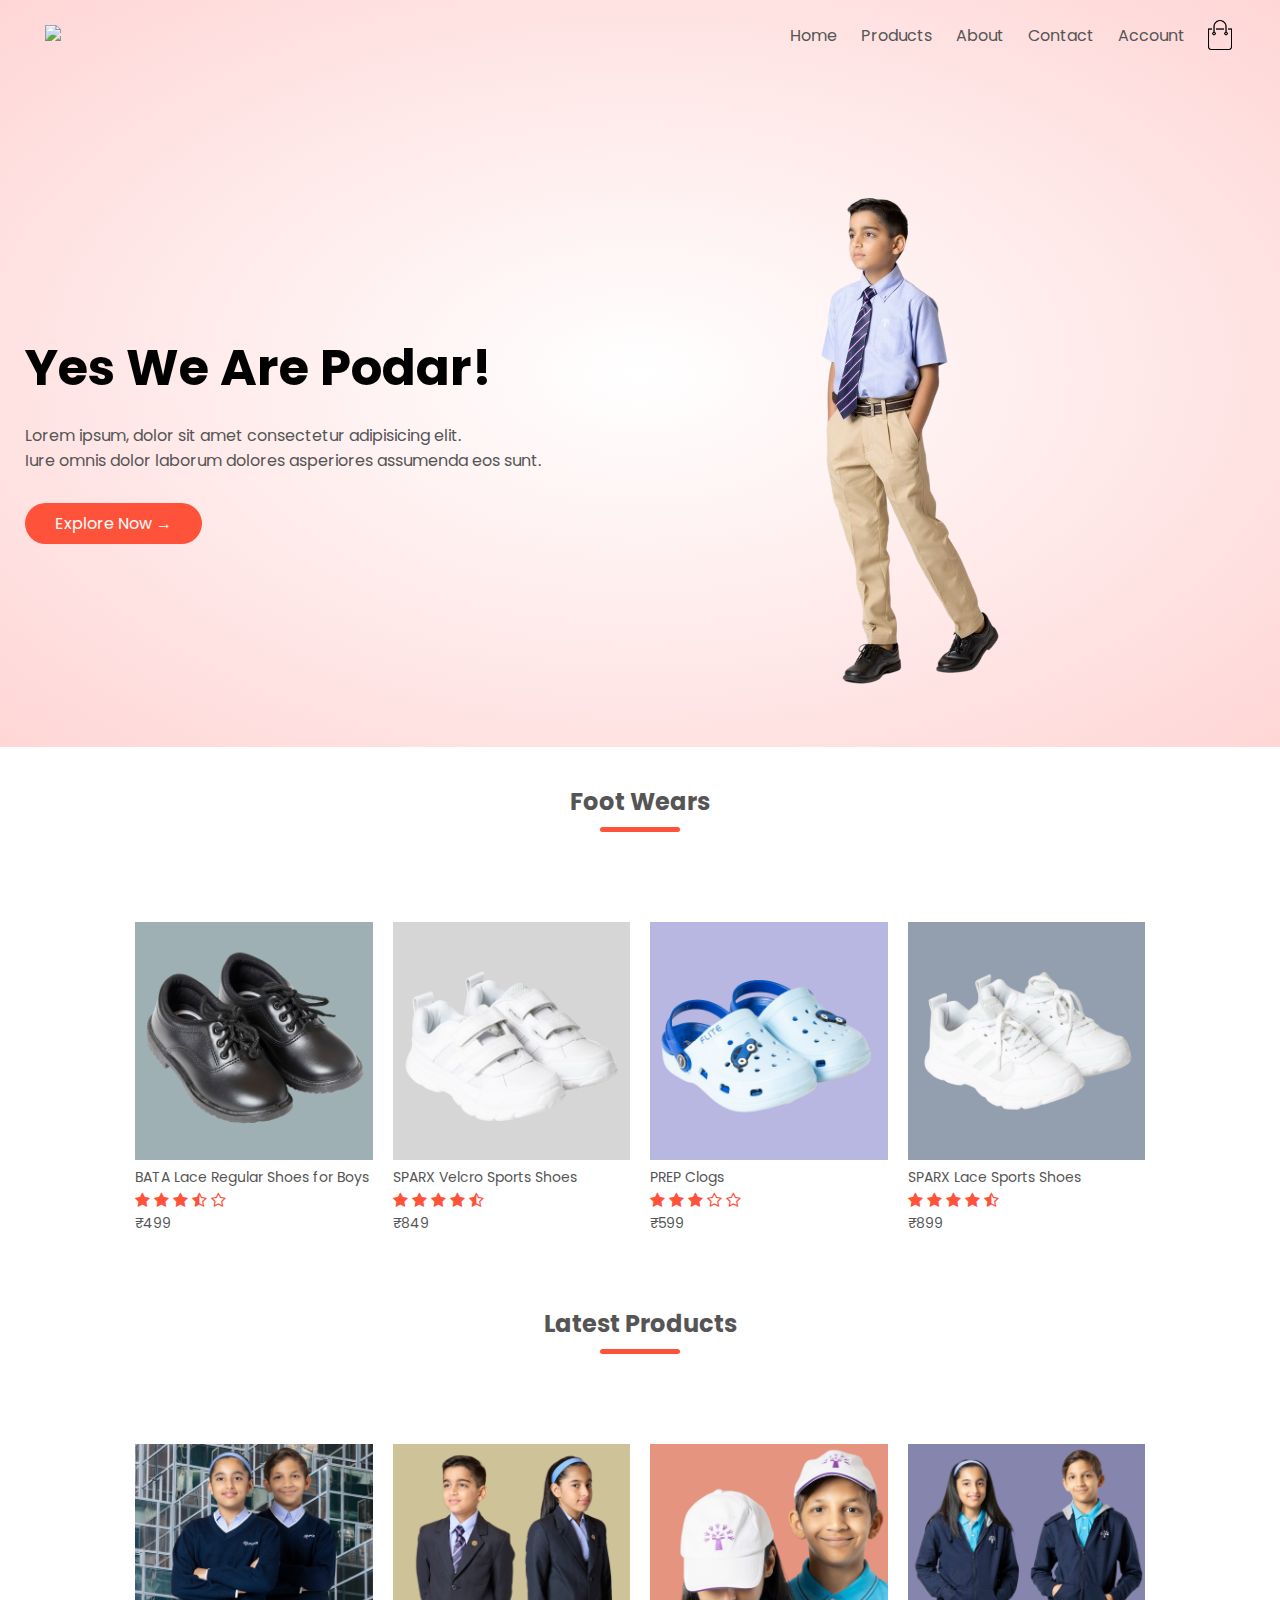
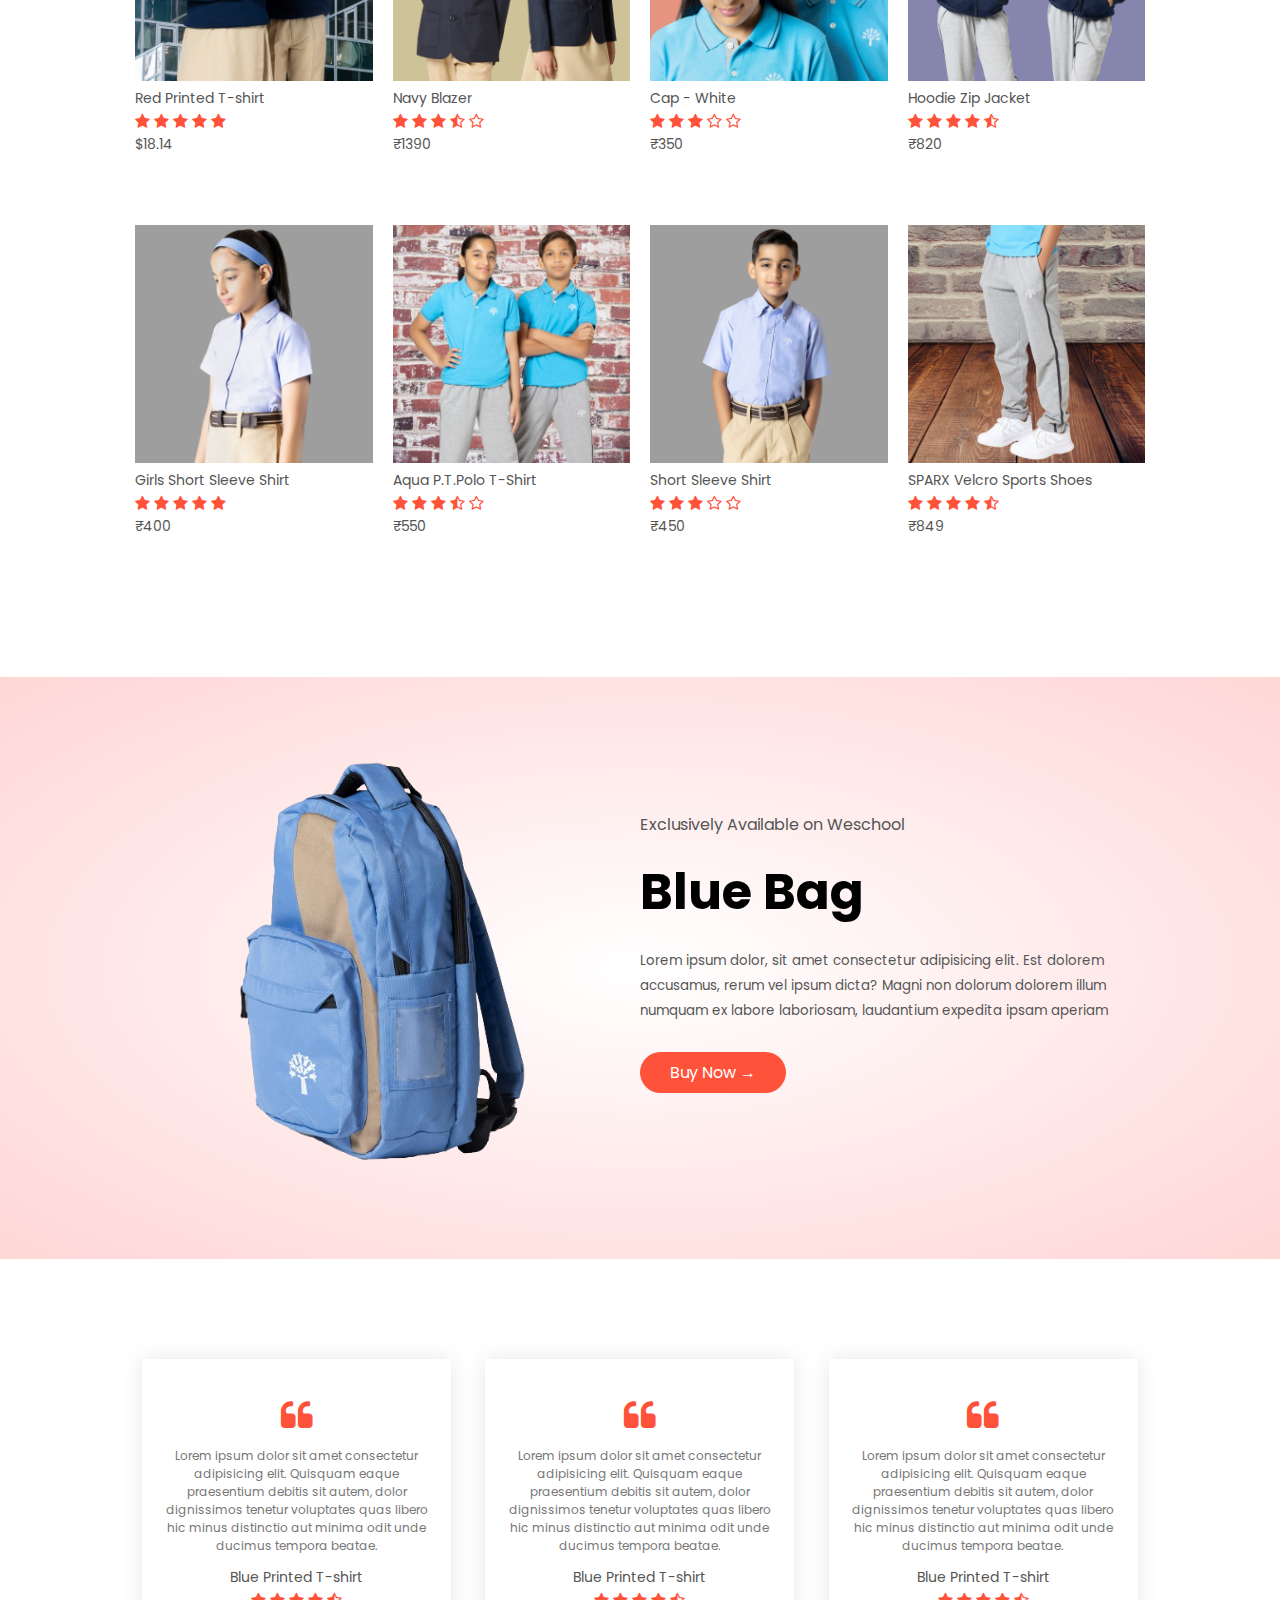
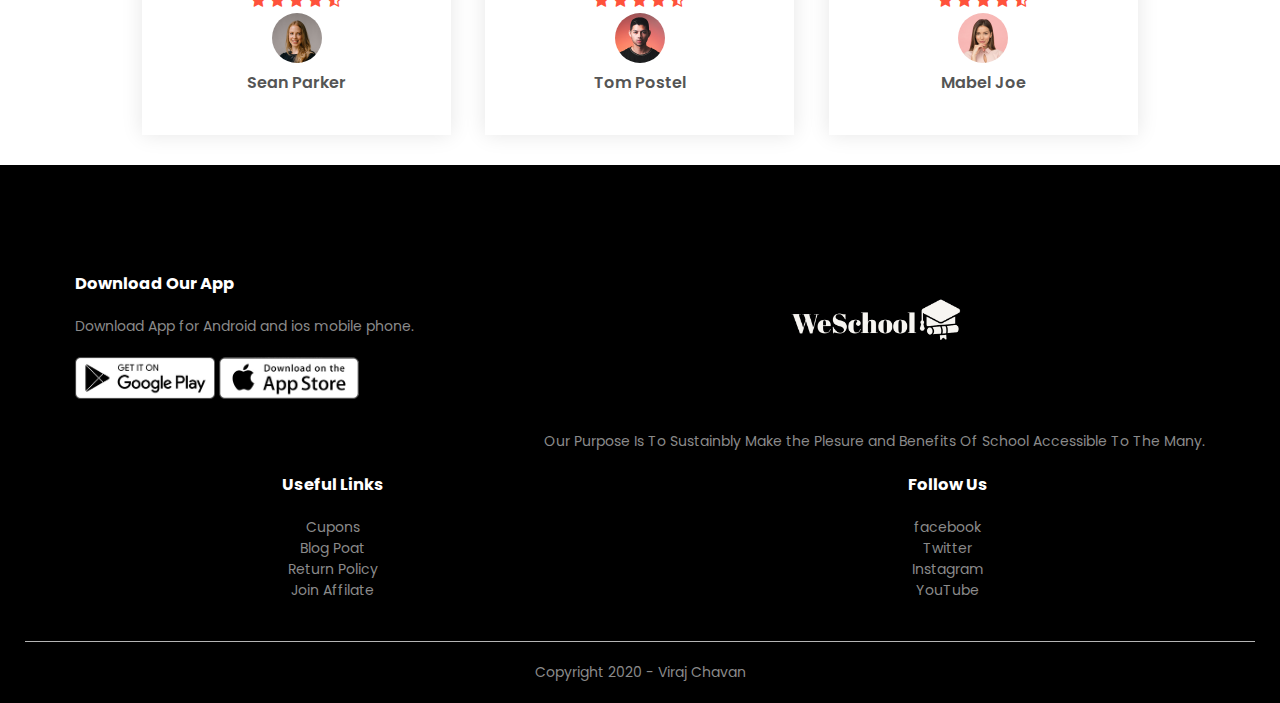
==== index.html @ d541a280 "Add files via upload" ====
<!DOCTYPE html>
<html lang="en">
<head>
    <meta charset="UTF-8">
    <meta name="viewport" content="width=device-width, initial-scale=1.0">
    <title>We School</title>
    <link rel="stylesheet" href="style.css">
    <link href="https://fonts.googleapis.com/css2?family=Poppins:wght@300;400;500;600;700&amp;display=swap" rel="stylesheet">
    <link rel="stylesheet" href="https://stackpath.bootstrapcdn.com/font-awesome/4.7.0/css/font-awesome.min.css">
</head>
<body>

<div class="header">
    <div class="container">
       <div class="navbar">
         <div class="logo">
    <img src="images/WeSchool_transparent.png" width="125px">
</div>
<nav>
    <ul id="MenuItems">
        <li><a href="index.html">Home</a></li>
        <li><a href="products.html">Products</a></li>
        <li><a href="">About</a></li>
        <li><a href="">Contact</a></li>
        <li><a href="">Account</a></li>
         </ul>
       </nav>
       <img src="cart.png" width="30px" height="30px">
       <img src="menu.png" class="menu-icon" onclick="menutoggle()">
      </div>
      <div class="row">
        <div class="col-2"> 
           <h1>Yes We Are Podar!</h1>
           <p>Lorem ipsum, dolor sit amet consectetur adipisicing elit. <br>Iure omnis dolor laborum dolores asperiores assumenda eos sunt.</p>
        <a href="" class="btn">Explore Now &#8594;</a>
        </div>
        <div class="col-2">
<img src="mainpic.png">
        </div>
      </div>
     </div> 
    </div>




<!-------------- Footwaer Products -------------->
<br>
<div class="small-container">
    <h2 class="title"> Foot Wears</h2>

    <div class="row">
        <div class="col-4">
            <img src="shoeblack4.png">
            <h4>BATA Lace Regular Shoes for Boys</h4>
            <div class="rating">
                <i class="fa fa-star"></i>
                <i class="fa fa-star"></i>
                <i class="fa fa-star"></i>
                <i class="fa fa-star-half-o"></i>
                <i class="fa fa-star-o"></i>
            </div>
            <p>₹499</p>
        </div>
        <div class="col-4">
            <img src="wihiteshoe.png">
            <h4>SPARX Velcro Sports Shoes</h4>
            <div class="rating">
                <i class="fa fa-star"></i>
                <i class="fa fa-star"></i>
                <i class="fa fa-star"></i>
                <i class="fa fa-star"></i>
                <i class="fa fa-star-half-o"></i>
            </div>
            <p>₹849</p>
        </div>
        <div class="col-4">
            <img src="crocs.png">
            <h4>PREP Clogs</h4>
            <div class="rating">
                <i class="fa fa-star"></i>
                <i class="fa fa-star"></i>
                <i class="fa fa-star"></i>
                <i class="fa fa-star-o"></i>
                <i class="fa fa-star-o"></i>
            </div>
            <p>₹599</p>
        </div>
        <div class="col-4">
            <img src="whitelaceshoe.png">
            <h4>SPARX Lace Sports Shoes </h4>
            <div class="rating">
                <i class="fa fa-star"></i>
                <i class="fa fa-star"></i>
                <i class="fa fa-star"></i>
                <i class="fa fa-star"></i>
                <i class="fa fa-star-half-o"></i>
            </div>
            <p>₹899</p>
        </div>
    </div>
<!-------------- Latest Products -------------->
    <h2 class="title">Latest Products</h2>

    <div class="row">
        <div class="col-4">
            <img src="sweater.png">
            <h4>Red Printed T-shirt</h4>
            <div class="rating">
                <i class="fa fa-star"></i>
                <i class="fa fa-star"></i>
                <i class="fa fa-star"></i>
                <i class="fa fa-star"></i>
                <i class="fa fa-star"></i>
            </div>
            <p>$18.14</p>
        </div>
        <div class="col-4">
            <img src="blazer.png">
            <h4>Navy Blazer</h4>
            <div class="rating">
                <i class="fa fa-star"></i>
                <i class="fa fa-star"></i>
                <i class="fa fa-star"></i>
                <i class="fa fa-star-half-o"></i>
                <i class="fa fa-star-o"></i>
            </div>
            <p>₹1390</p>
        </div>
        <div class="col-4">
            <img src="cap.png">
            <h4>Cap - White </h4>
            <div class="rating">
                <i class="fa fa-star"></i>
                <i class="fa fa-star"></i>
                <i class="fa fa-star"></i>
                <i class="fa fa-star-o"></i>
                <i class="fa fa-star-o"></i>
            </div>
            <p>₹350</p>
        </div>
        <div class="col-4">
            <img src="hoodie.png">
            <h4>Hoodie Zip Jacket</h4>
            <div class="rating">
                <i class="fa fa-star"></i>
                <i class="fa fa-star"></i>
                <i class="fa fa-star"></i>
                <i class="fa fa-star"></i>
                <i class="fa fa-star-half-o"></i>
            </div>
            <p>₹820</p>
        </div>
    </div>
    <div class="row">
        <div class="col-4">
            <img src="classicgirlpic-removebg-preview.png">
            <h4>Girls Short Sleeve Shirt</h4>
            <div class="rating">
                <i class="fa fa-star"></i>
                <i class="fa fa-star"></i>
                <i class="fa fa-star"></i>
                <i class="fa fa-star"></i>
                <i class="fa fa-star"></i>
            </div>
            <p>₹400</p>
        </div>
        <div class="col-4">
            <img src="sportshirt.png">
            <h4>Aqua P.T.Polo T-Shirt</h4>
            <div class="rating">
                <i class="fa fa-star"></i>
                <i class="fa fa-star"></i>
                <i class="fa fa-star"></i>
                <i class="fa fa-star-half-o"></i>
                <i class="fa fa-star-o"></i>
            </div>
            <p>₹550</p>
        </div>
        <div class="col-4">
            <img src="classicpic3.png">
            <h4>Short Sleeve Shirt</h4>
            <div class="rating">
                <i class="fa fa-star"></i>
                <i class="fa fa-star"></i>
                <i class="fa fa-star"></i>
                <i class="fa fa-star-o"></i>
                <i class="fa fa-star-o"></i>
            </div>
            <p>₹450</p>
        </div>
        <div class="col-4">
            <img src="ptpant.png">
            <h4>SPARX Velcro Sports Shoes</h4>
            <div class="rating">
                <i class="fa fa-star"></i>
                <i class="fa fa-star"></i>
                <i class="fa fa-star"></i>
                <i class="fa fa-star"></i>
                <i class="fa fa-star-half-o"></i>
            </div>
            <p>₹849</p>
        </div>
    </div>
</div>

                 <!--------------- Offers -------------------->
<div class="offer">
    <div class="small-container">
        <div class="row">
            <div class="col-2">
                <img src="bag-podar.png" class="offer-img"></div>
            <div class="col-2">
                <p>Exclusively Available on Weschool</p>
                <h1>Blue Bag </h1>
                <small>Lorem ipsum dolor, sit amet consectetur adipisicing elit. Est dolorem accusamus, rerum vel ipsum dicta? Magni non dolorum dolorem illum numquam ex labore laboriosam, laudantium expedita ipsam aperiam </small>
            <a href="" class="btn">Buy Now &#8594;</a>
            </div>
        </div>
    </div>
</div>

                 <!-------------   Testimonial   -------------->

                 <div class="testimonial">
                    <div class="small-container">
                        <div class="row">
                            <div class="col-3">
                                <i class="fa fa-quote-left"></i>
                                <p>Lorem ipsum dolor sit amet consectetur adipisicing elit. Quisquam eaque praesentium debitis sit autem, dolor dignissimos tenetur voluptates quas libero hic minus distinctio aut minima odit unde ducimus tempora beatae.</p>
                                <h4>Blue Printed T-shirt</h4>
                                <div class="rating">
                                    <i class="fa fa-star"></i>
                                    <i class="fa fa-star"></i>
                                    <i class="fa fa-star"></i>
                                    <i class="fa fa-star"></i>
                                    <i class="fa fa-star-half-o"></i>
                                </div>
                                <img src="user-1.png">
                                <h3>Sean Parker</h3>
                            </div>

                            <div class="col-3">
                                <i class="fa fa-quote-left"></i>
                                <p>Lorem ipsum dolor sit amet consectetur adipisicing elit. Quisquam eaque praesentium debitis sit autem, dolor dignissimos tenetur voluptates quas libero hic minus distinctio aut minima odit unde ducimus tempora beatae.</p>
                                <h4>Blue Printed T-shirt</h4>
                                <div class="rating">
                                    <i class="fa fa-star"></i>
                                    <i class="fa fa-star"></i>
                                    <i class="fa fa-star"></i>
                                    <i class="fa fa-star"></i>
                                    <i class="fa fa-star-half-o"></i>
                                </div>
                                <img src="user-2.png">
                                <h3>Tom Postel</h3>
                            </div>

                            <div class="col-3">
                                <i class="fa fa-quote-left"></i>
                                <p>Lorem ipsum dolor sit amet consectetur adipisicing elit. Quisquam eaque praesentium debitis sit autem, dolor dignissimos tenetur voluptates quas libero hic minus distinctio aut minima odit unde ducimus tempora beatae.</p>
                                <h4>Blue Printed T-shirt</h4>
                                <div class="rating">
                                    <i class="fa fa-star"></i>
                                    <i class="fa fa-star"></i>
                                    <i class="fa fa-star"></i>
                                    <i class="fa fa-star"></i>
                                    <i class="fa fa-star-half-o"></i>
                                </div>
                                <img src="user-3.png">
                                <h3>Mabel Joe</h3>
                            </div>
                        </div>
                    </div>
                 </div>

 
<!------Footer------->

<div class="footer">
    <div class="container">
        <div class="row">
            <div class="footer-col-1">
                <h3>Download Our App</h3>
                <p>Download App for Android and ios mobile phone.</p>
                <div class="app-logo">
                  <a href="https://play.google.com/store/apps/details?id=com.podarbetweenus&pcampaignid=web_share"><img src="play-store.png"></a>  
                   <a href="https://apps.apple.com/in/app/betweenusapp/id1153955771"><img src="app-store.png"></a> 
                </div>
            </div>
            <div class="footer-col-2">
                <img src="WeSchool_transparent-text.png">
                <p>Our Purpose Is To Sustainbly Make the Plesure and Benefits Of School Accessible To The Many.</p>
            </div>
            <div class="footer-col-3">
                <h3>Useful Links</h3>
                <ul>
                    <li>Cupons</li>
                    <li>Blog Poat</li>
                    <li>Return Policy</li>
                    <li>Join Affilate</li>
                </ul>
            </div>
            <div class="footer-col-4">
                <h3> Follow Us</h3>
                <ul>
                    <li>facebook</li>
                    <li>Twitter</li>
                    <li>Instagram</li>
                    <li>YouTube</li>
                </ul>
            </div>
        </div>
        <hr>
        <p class="copyright">Copyright 2020 - Viraj Chavan</p>
    </div>
</div>

<!-------------- Js for menu -------------->
<script>
    var MenuItems = document.getElementById("MenuItems");

    MenuItems.style.maxHeight = "0px";

    function menutoggle(){
        if(    MenuItems.style.maxHeight == "0px")
        {
            MenuItems.style.maxHeight = "200px";
        }
        else
        {
            MenuItems.style.maxHeight = "0px";
        }
    }
</script>
</body>
</html>
---- style.css ----
*{
    margin: 0;
    padding: 0;
    box-sizing: border-box;
}

body {
    font-family: 'Poppins', sans-serif;
}
.navbar{
   display: flex;
   align-items: center;
   padding: 20px;
}
nav{
    flex: 1;
    text-align: right;
}
nav ul{
    display: inline-block;
    list-style-type: none;
}
nav ul li{
    display: inline-block;
    margin-right:20px ;
}
a{
    text-decoration: none;
    color: #555;
}
p{
    color: #555;
}
.container{
    max-width: 1300px;
    margin: auto;
    padding-left: 25px;
    padding-right: 25px;
}   
.row{
    display: flex;
    align-items: center;
    flex-wrap: wrap;
    justify-content: space-around;
}
.col-2{
    flex-basis: 50%;
    min-width: 300px;
}
.col-2 img{
    max-width: 100%;
    padding: 50px 0;
}
.col-2 h1{
    font-size: 50px;
    line-height: 60px;
    margin: 25px 0;
}
.btn{
    display: inline-block;
    background: #ff523b;
    color: #fff;
    padding: 8px 30px;
    margin: 30px 0;
    border-radius: 30px;
    transition: background 0.5s;
}
.btn:hover{
background: #563434;
}

.header{
    background: radial-gradient(#fff,#ffd6d6);
}
.header .row{
    margin-top: 70px;
}
.categories{
    margin: 70px 0;
}
.col-3{
    flex-basis: 30%;
    min-width: 250px;
    margin-bottom: 30px;
}
.col-3 img{
    width: 100%;
}
.small-container{
    max-width: 1080px;
    margin: auto;
    padding-left: 25px;
    padding-right: 25px;
}
.col-4{
    flex-basis: 25%;
    padding: 10px;
    min-width: 200px;
    margin-bottom: 50px;
    transition: transform 0.5s;
}
.col-4 img{
    width: 100%;
}
.title{
    text-align: center;
    margin: 0 auto 80px;
    position: relative;
    line-height: 60px;
    color: #555;
}
.title::after{
    content: '';
    background: #ff523b;
    width: 80px;
    height: 5px;
    border-radius: 5px;
    position: absolute;
    bottom: 0;
    left: 50%;
    transform: translateX(-50%);
}
h4{
    color: #555;
    font-weight: normal;
    font-size: 14px;
}
.col-4 p{
     font-size: 14px;
}
.rating .fa{
    color: #ff523b;
}
.col-4:hover{
    transform: translateY(-5px);
}

/*----- offer  --------*/
.offer{
    background: radial-gradient(#fff,#ffd6d6);
    margin-top: 80px;
    padding: 30px 0;
}
.col-2 .offer-img{
    padding: 50px;
}
small{
    color: #555;
}

/*------ testimonial  -------*/
.testimonial{
padding-top: 100px;

}

.testimonial .col-3{
    text-align: center;
    padding: 40px 20px;
    box-shadow: 0 0 20px 0px rgb(0,0,0,0.1);
    cursor: pointer;
    transition: transform 0.5s;
}
.testimonial .col-3 img{
    width: 50px;
    border-radius: 50%;
}
.testimonial .col-3.col-3:hover{
    transform: translateY(-10px);
}

.fa.fa-quote-left{
    font-size: 34px;
    color: #ff523b;
}
.col-3 p{
    font-size: 12px;
    margin: 12px 0;
    color: #777;
}
.testimonial .col-3 h3{
    font-weight: 600;
    color: #555;
    font-size: 16px;
    }
    /*Brands*/
    .brands{
        margin: 100px auto;
        }
        .col-5{
width: 160px;
        }
        .col-5 img{
            width: 100%;
            cursor: pointer;
            filter: grayscale(100%);
        }
        .col-5 img:hover{
            filter: grayscale(0);
        }

        /*------footer------*/
        .footer{
            background: #000;
            color: #8a8a8a;
            font-size: 14px;
            padding: 60px 0 20px;
        }
        .footer p{
            color: #8a8a8a;
        }
        .footer h3{
            color: #fff;
            margin-bottom: 20px;
        }
        .footer-col-1, .footer-col-2, .footer-col-3, .footer-col-4{
min-width: 250px;
margin-bottom:20px ;
        }
        .footer-col-1{
            flex-basis: 30%;
        }
        .footer-col-2{
            flex-basis: 1;
            text-align: center;
        }
        .footer-col-2 img{
            width: 180px;
            margin-bottom: 20px;
        }
        .footer-col-3, .footer-col-4{
            flex-basis: 12%;
            text-align: center;
        }
        ul{
            list-style-type:none ;
        }
        .app-logo{
            margin-top:20px ;
    
        }
        .app-logo img{
            width: 140px;
        }
        .footer hr{
            border: none;
            background: #b5b5b5;
            height: 1px;
            margin: 20px 0;
        }
        .copyright{
            text-align: center;
        }
        .menu-icon{
            width: 28px;
            margin-left: 20px;
            display: none;
        }

        /*media Query for menu*/

        @media only screen and (max-width: 800px){
               nav ul{
                position: absolute;
                top: 70px;
                left: 0;
                background: #333;
                width: 100%;
                overflow: hidden;
                transition: max-height 0.5s;
               }
               nav ul li{
                display: block;
                margin-right: 50px;
                margin-top: 10px;
                margin-bottom: 10px;
               }
               nav ul li a{
                color: #fff;
               }
               .menu-icon{
                display: block;
                cursor: pointer;
               }
        }

                 /*all products*/

                 .row-2{
                    justify-content: space-between;
                    margin: 100px auto 50px;
                 }
                 select{
                    border: 1px solid #ff523b;
                    padding: 5px;
                 }

                 select:focus{
                    outline: none;
                 }
                 .page-btn{
                    margin: 0 80px;
                    
                 }
                 .page-btn span{
                         display: inline-block;
                         border: 1px solid #ff523b;
                         margin-left: 10px;
                         width: 40px;
                         height: 40px;
                         text-align: center;
                         line-height: 40px;
                         cursor: pointer;
                 }
                 
                 .page-btn span:hover{
                    background: #ff523b;
                    color: #fff;
                 }
         /*media Query for less 600 screen size*/

         @media only screen and (max-width: 600px){
            .row{
                text-align: center;
            }
            .col-2, .col-3, .col-4{
                flex-basis: 100%;
            }
         }
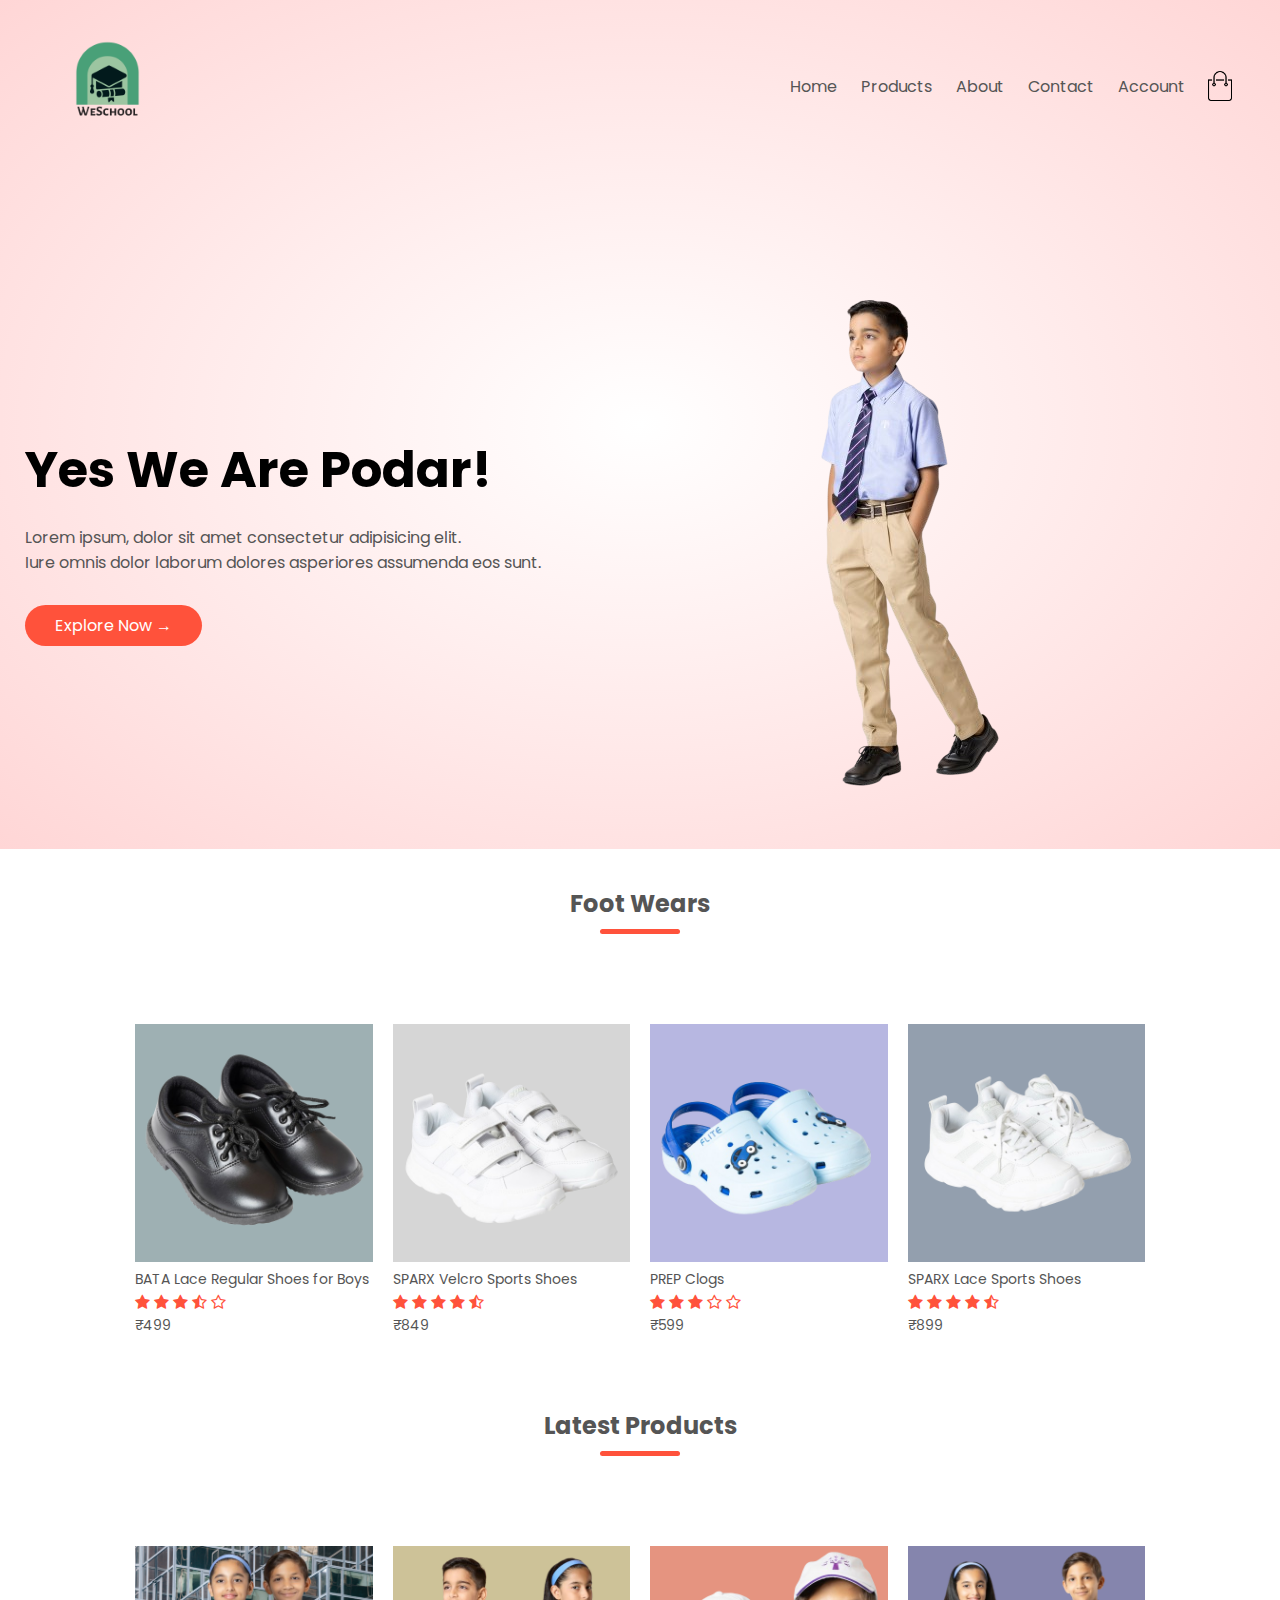
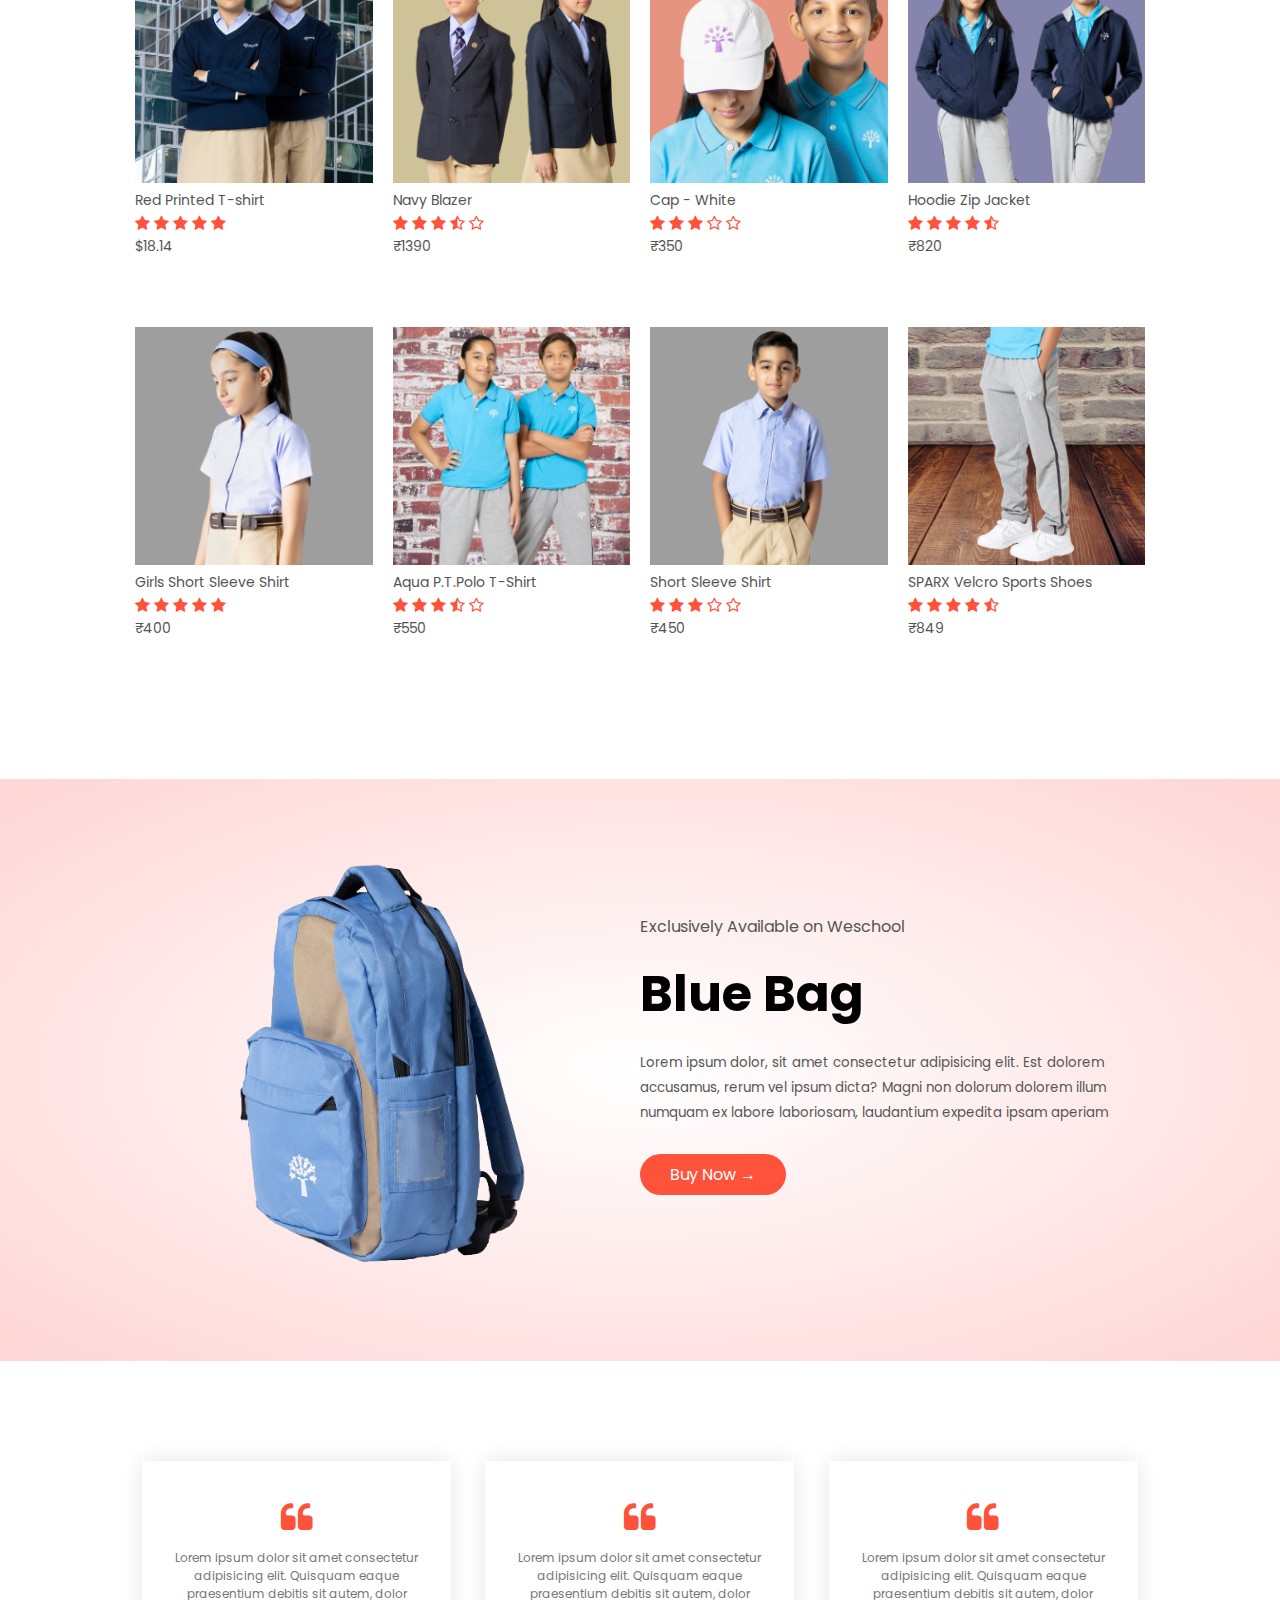
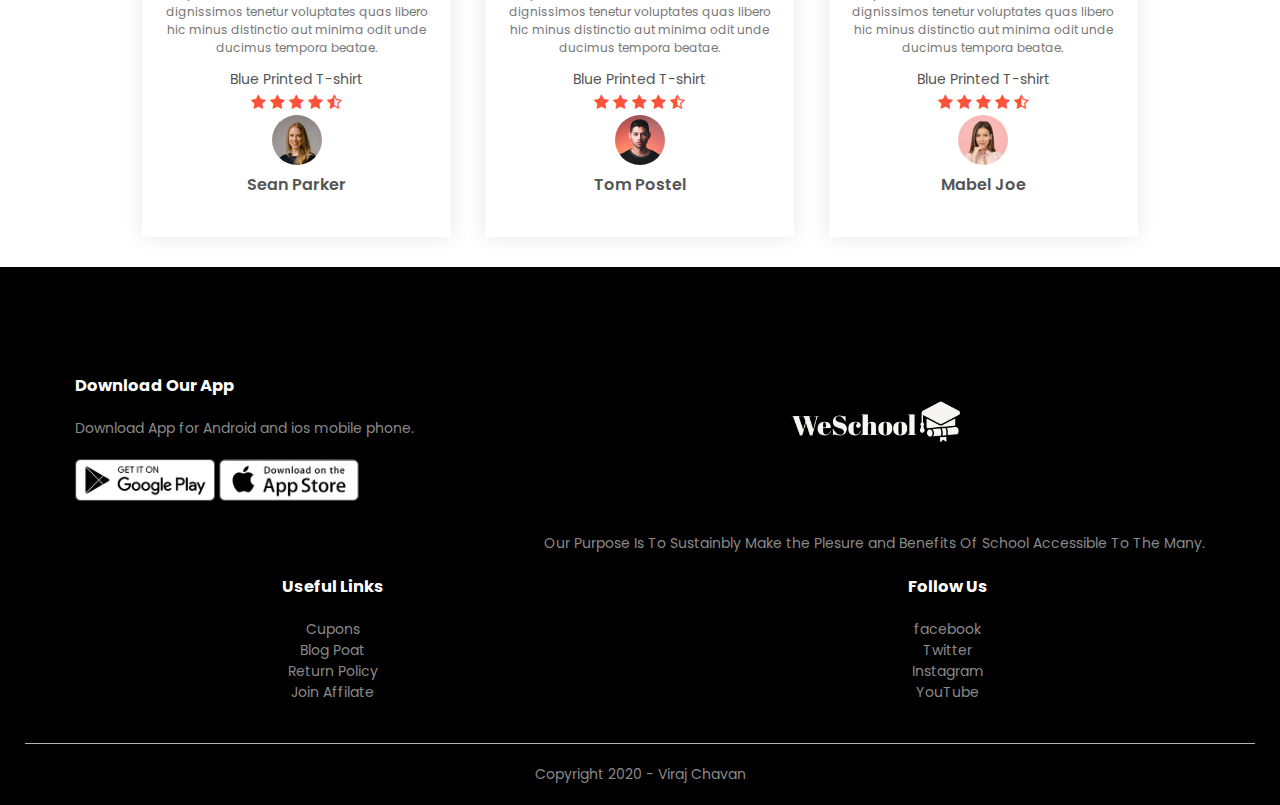
==== commit 2b798021: "Update index.html" ====
--- a/index.html
+++ b/index.html
@@ -14,7 +14,7 @@
     <div class="container">
        <div class="navbar">
          <div class="logo">
-    <img src="images/WeSchool_transparent.png" width="125px">
+    <img src="WeSchool_transparent.png" width="125px">
 </div>
 <nav>
     <ul id="MenuItems">
@@ -333,4 +333,4 @@
     }
 </script>
 </body>
-</html>+</html>
